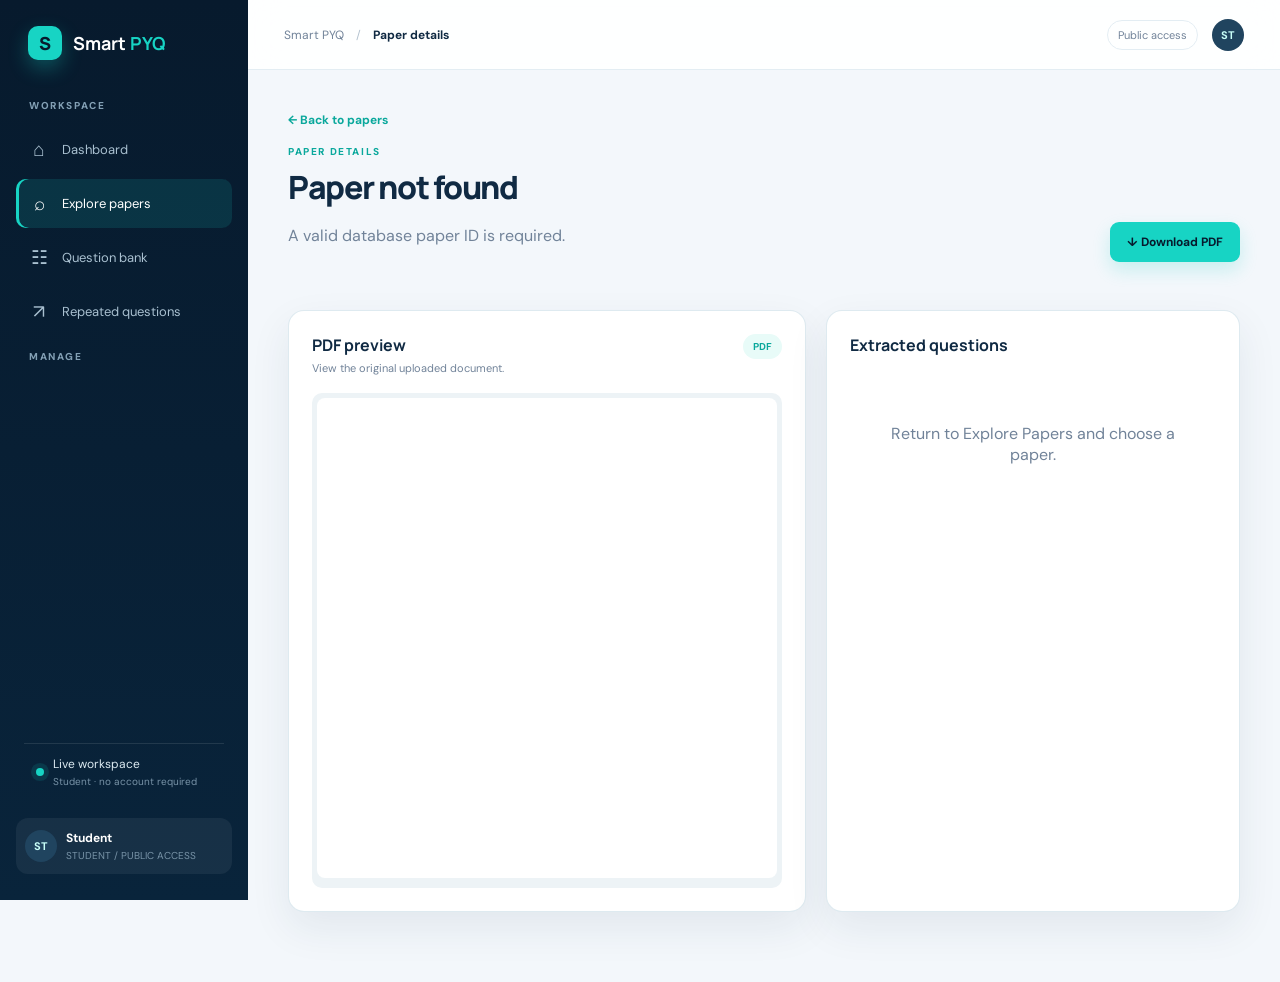
==== frontend/paper-details.html @ f870acc1 "Prepare Smart PYQ System for cloud deployment" ====
<!doctype html>
<html lang="en">
<head>
  <meta charset="utf-8">
  <meta name="viewport" content="width=device-width, initial-scale=1">
  <title>Paper Details | Smart PYQ System</title>
  <link rel="preconnect" href="https://fonts.googleapis.com">
  <link rel="preconnect" href="https://fonts.gstatic.com" crossorigin>
  <link href="https://fonts.googleapis.com/css2?family=DM+Sans:wght@400;500;600;700&family=Manrope:wght@600;700;800&display=swap" rel="stylesheet">
  <link rel="stylesheet" href="css/styles.css">
</head>
<body data-page="details">
  <div id="app-shell"></div>
  <main class="main-content">
    <a class="back-link" href="explore.html">← Back to papers</a>
    <div class="page-heading detail-heading">
      <div><p class="eyebrow">PAPER DETAILS</p><h1 id="detail-title">Loading paper...</h1><p class="muted" id="detail-subtitle"></p></div>
      <button class="button primary" id="download-paper">↓ Download PDF</button>
    </div>
    <div class="detail-meta" id="detail-meta"></div>
    <div class="content-grid detail-layout">
      <section class="card pdf-card">
        <div class="section-heading"><div><h2>PDF preview</h2><p class="muted">View the original uploaded document.</p></div><span class="badge soft">PDF</span></div>
        <div class="pdf-preview"><iframe id="pdf-viewer" title="Question paper PDF" loading="lazy" style="width:100%;height:480px;border:0;border-radius:8px;background:#fff"></iframe><div class="state hidden" id="pdf-unavailable"><h3>PDF unavailable</h3><p>We could not load the original PDF for this paper.</p></div></div>
      </section>
      <section class="card"><div class="section-heading"><div><h2>Extracted questions</h2><p class="muted" id="detail-question-count"></p></div></div><div class="question-stack" id="detail-questions"></div></section>
    </div>
  </main>
  <div class="toast" id="toast"></div>
  <script src="js/mock-data.js"></script><script src="js/api.js"></script><script src="js/app.js"></script>
</body>
</html>
---- frontend/css/styles.css ----
@import url('https://fonts.googleapis.com/css2?family=DM+Sans:wght@400;500;600;700&family=Manrope:wght@600;700;800&display=swap');
:root{--navy:#071a2d;--navy-2:#0d2b45;--cyan:#17d4c4;--cyan-dark:#0aa89c;--canvas:#f3f7fb;--card:#fff;--ink:#102a43;--muted:#718399;--line:#e3edf3;--violet:#8067e8;--orange:#f3a64b;--green:#38ba8a;--shadow:0 16px 40px rgba(20,53,77,.08)}
*{box-sizing:border-box}html{font-family:'DM Sans',sans-serif;color:var(--ink);background:var(--canvas)}body{margin:0;background:var(--canvas);min-height:100vh}a{color:inherit;text-decoration:none}button,input,select{font:inherit}button{cursor:pointer}.hidden{display:none!important}.muted{color:var(--muted)}
.app-shell{display:contents}.sidebar{position:fixed;inset:0 auto 0 0;width:248px;background:linear-gradient(180deg,var(--navy),#09243b);color:#c8d7e3;padding:26px 16px;display:flex;flex-direction:column;z-index:5}.brand{display:flex;align-items:center;gap:11px;color:#fff;font-family:Manrope,sans-serif;font-weight:700;font-size:18px;padding:0 12px 30px}.brand b{color:var(--cyan)}.brand-mark{display:grid;place-items:center;width:34px;height:34px;border-radius:10px;background:var(--cyan);color:var(--navy);font-weight:800;box-shadow:0 8px 20px rgba(23,212,196,.3)}.nav-label,.eyebrow{font-size:10px;letter-spacing:.16em;font-weight:800;color:#83a0b5}.nav-label{padding:0 13px;margin:9px 0 8px}.sidebar nav{display:grid;gap:5px}.sidebar nav a{display:flex;align-items:center;gap:13px;padding:12px 13px;border-radius:10px;font-size:13px;color:#a9c0d0;transition:.2s}.sidebar nav a span{width:20px;font-size:19px;text-align:center}.sidebar nav a:hover,.sidebar nav a.active{color:#fff;background:rgba(23,212,196,.13)}.sidebar nav a.active{box-shadow:inset 3px 0 var(--cyan)}.sidebar-footer{margin-top:auto}.preview-indicator{display:flex;gap:9px;align-items:center;margin:18px 8px;padding:12px;border-top:1px solid rgba(255,255,255,.1);font-size:12px;color:#dceaf1}.preview-indicator i{width:8px;height:8px;border-radius:99px;background:var(--cyan);box-shadow:0 0 0 5px rgba(23,212,196,.12)}.preview-indicator small,.user-profile small{display:block;color:#7994a8;font-size:10px;margin-top:3px}.user-profile{display:flex;align-items:center;gap:9px;padding:12px 9px;border-radius:12px;background:rgba(255,255,255,.06);min-width:0}.user-profile>span:nth-child(2){min-width:0;flex:1}.user-profile strong{font-size:12px;color:#fff;display:block;white-space:nowrap;overflow:hidden;text-overflow:ellipsis}.avatar,.top-avatar{display:grid;place-items:center;width:32px;height:32px;border-radius:50%;background:#20445f;color:#c8fff9;font-size:11px;font-weight:700}.logout-link{background:none;border:0;color:var(--cyan);font-size:11px;padding:3px}.topbar{position:fixed;top:0;right:0;left:248px;height:70px;background:rgba(255,255,255,.9);backdrop-filter:blur(16px);border-bottom:1px solid var(--line);display:flex;align-items:center;padding:0 36px;z-index:4}.breadcrumbs{font-size:12px;color:var(--muted)}.breadcrumbs span{padding:0 9px;color:#b3c2cf}.breadcrumbs strong{color:var(--ink)}.top-actions{margin-left:auto;display:flex;align-items:center;gap:14px}.top-status{font-size:11px;color:var(--muted);padding:7px 10px;border:1px solid var(--line);border-radius:99px}.menu-button,.mobile-close{display:none}.main-content{margin-left:248px;padding:108px 40px 50px;max-width:1600px}.page-heading{display:flex;align-items:flex-end;justify-content:space-between;gap:20px;margin-bottom:28px}.page-heading h1{font:800 32px Manrope,sans-serif;margin:7px 0 8px;letter-spacing:-.04em}.eyebrow{margin:0;color:var(--cyan-dark)}.button{border:1px solid transparent;border-radius:9px;padding:11px 16px;font-weight:700;font-size:12px;display:inline-flex;align-items:center;justify-content:center;gap:8px;transition:.2s}.button.primary{background:var(--cyan);color:var(--navy);box-shadow:0 8px 18px rgba(23,212,196,.2)}.button.primary:hover{background:#27e5d4;transform:translateY(-1px)}.button.ghost{background:#fff;border-color:var(--line);color:var(--ink)}.button:disabled{opacity:.55;cursor:wait}.badge,.count-pill,.type-pill,.frequency-badge,.match-badge{display:inline-flex;align-items:center;border-radius:99px;padding:6px 10px;font-size:10px;font-weight:700}.badge.soft{background:#e8fbf8;color:var(--cyan-dark)}.count-pill{background:#eaf3f8;color:#42637c;margin-left:5px}.card{background:var(--card);border:1px solid rgba(208,225,234,.7);border-radius:16px;box-shadow:var(--shadow);padding:23px}.stats-grid{display:grid;grid-template-columns:repeat(4,1fr);gap:16px;margin-bottom:20px}.stat-card{background:#fff;border:1px solid var(--line);border-radius:14px;padding:18px;display:flex;align-items:center;gap:14px;box-shadow:var(--shadow)}.stat-card p{font-size:11px;color:var(--muted);margin:0 0 5px}.stat-card strong{font:800 25px Manrope,sans-serif;display:block}.stat-card small{font-size:10px;color:var(--muted)}.icon-box{display:grid;place-items:center;width:40px;height:40px;border-radius:11px;background:#e7fbf8;color:var(--cyan-dark);font-size:19px;font-weight:700;flex:none}.icon-box.violet{background:#f0edff;color:var(--violet)}.icon-box.orange{background:#fff4e5;color:var(--orange)}.icon-box.green{background:#eafaf3;color:var(--green)}.content-grid{display:grid;gap:20px;margin-bottom:20px}.content-grid.two-thirds{grid-template-columns:1.5fr 1fr}.section-heading{display:flex;align-items:flex-start;justify-content:space-between;gap:12px;margin-bottom:18px}.section-heading h2{font:700 16px Manrope,sans-serif;margin:0 0 5px}.section-heading p{font-size:11px;margin:0}.text-link,.table-action,.back-link{font-size:12px;font-weight:700;color:var(--cyan-dark)}.bar-chart{display:grid;gap:16px}.bar-row{display:grid;grid-template-columns:130px 1fr 35px 55px;gap:10px;align-items:center;font-size:11px}.bar-row strong{text-align:right}.bar-row small{color:var(--muted);font-size:10px}.bar-track,.freq-track{height:9px;background:#edf4f6;border-radius:99px;overflow:hidden}.bar-track i,.freq-track i{display:block;height:100%;border-radius:inherit;background:linear-gradient(90deg,var(--cyan),#67e6d7)}.quick-actions{display:grid;gap:10px}.quick-action{display:flex;align-items:center;gap:12px;padding:12px;border:1px solid var(--line);border-radius:11px}.quick-action:hover{border-color:var(--cyan);background:#f5fffe}.quick-action>span:nth-child(2){flex:1}.quick-action strong,.quick-action small{display:block}.quick-action strong{font-size:12px}.quick-action small{font-size:10px;color:var(--muted);margin-top:3px}.quick-action .arrow{color:var(--cyan-dark)}.table-card{overflow:hidden}.table-wrap{overflow:auto;margin:0 -23px}.table-wrap table{border-collapse:collapse;width:100%;min-width:720px}th,td{text-align:left;padding:14px 23px;border-bottom:1px solid var(--line);font-size:11px;vertical-align:middle}th{font-size:10px;text-transform:uppercase;letter-spacing:.08em;color:#8ba0b0;background:#fbfdfe}tr:last-child td{border-bottom:0}.paper-cell{display:flex;align-items:center;gap:10px}.paper-cell strong,.paper-cell small{display:block}.paper-cell strong{font-size:11px}.paper-cell small,.table-sub{font-size:10px;color:var(--muted);margin-top:3px}.paper-icon{display:grid;place-items:center;width:32px;height:36px;border-radius:7px;background:#fff0ef;color:#e77065;font-size:9px;font-weight:800}.status-dot{font-size:10px;color:var(--green);white-space:nowrap}.status-dot i{display:inline-block;width:6px;height:6px;border-radius:50%;background:var(--green);margin-right:4px}.filter-card{margin-bottom:20px}.search-field{display:flex;align-items:center;gap:10px;border:1px solid var(--line);border-radius:9px;padding:0 12px;margin-bottom:14px;background:#fbfdfe}.search-field span{color:var(--cyan-dark);font-size:19px}.search-field input{border:0;outline:0;background:transparent;padding:12px 0;width:100%;font-size:12px}.filter-row{display:flex;gap:9px;flex-wrap:wrap}.filter-row select{border:1px solid var(--line);border-radius:8px;padding:10px 12px;background:#fff;color:var(--ink);font-size:11px;min-width:145px;outline:none}.state{text-align:center;padding:28px;color:var(--muted)}.state h3{color:var(--ink);margin:8px 0}.empty-state{border-top:1px solid var(--line)}.notice{padding:12px 14px;border-radius:9px;background:#f4fbfb;color:#527080;font-size:11px;margin-bottom:16px}.analysis-note{border-left:3px solid var(--cyan)}.frequency-row{display:grid;grid-template-columns:30px minmax(140px,1fr) 1fr 35px;gap:10px;align-items:center;margin-bottom:13px;font-size:11px}.rank,.rank-circle{color:var(--cyan-dark);font-weight:800}.frequency-row strong{text-align:right}.highlight-card{display:flex;flex-direction:column;align-items:flex-start;justify-content:center;min-height:180px}.highlight-card .big-number{font:800 38px Manrope,sans-serif;color:var(--cyan-dark);margin-top:12px}.question-text{font-size:11px;line-height:1.5}.number-badge,.rank-circle{display:inline-grid;place-items:center;min-width:26px;height:26px;border-radius:8px;background:#eef8f8;color:var(--cyan-dark);font-size:10px}.rank-circle{border-radius:50%;background:#eafaf7}.match-pair{display:grid;gap:7px;max-width:390px}.match-arrow{color:var(--cyan-dark);font-size:12px}.match-badge{margin-top:8px;background:#edf8f6;color:var(--cyan-dark)}.match-badge.similar{background:#f0edff;color:var(--violet)}.frequency-badge{background:#fff4e5;color:#bd7526}.detail-meta{display:grid;grid-template-columns:repeat(6,1fr);gap:10px;margin-bottom:20px}.detail-meta>div{background:#fff;border:1px solid var(--line);border-radius:11px;padding:14px}.detail-meta span,.detail-meta strong{display:block}.detail-meta span{font-size:10px;color:var(--muted);margin-bottom:6px}.detail-meta strong{font-size:12px}.detail-layout{grid-template-columns:1.25fr 1fr}.pdf-preview{background:#edf3f6;border-radius:10px;padding:5px;min-height:480px}.pdf-preview iframe{height:480px;width:100%;border:0;border-radius:8px;background:#fff}.question-stack{display:grid;gap:10px}.question-item{display:flex;gap:10px;padding:13px;border:1px solid var(--line);border-radius:10px}.question-item p{margin:2px 0;font-size:12px;line-height:1.55}.back-link{display:inline-block;margin-bottom:17px}.form-layout{display:grid;grid-template-columns:1.35fr .8fr;gap:20px}.form-grid{display:grid;grid-template-columns:1fr 1fr;gap:14px}.form-field,.admin-login-form label{display:grid;gap:6px;font-size:11px;font-weight:700}.form-field input,.form-field select,.admin-login-form input{border:1px solid var(--line);border-radius:8px;padding:11px;background:#fbfdfe;outline:none;font-size:12px}.form-field input:focus,.form-field select:focus,.admin-login-form input:focus{border-color:var(--cyan);box-shadow:0 0 0 3px rgba(23,212,196,.12)}.dropzone{border:1.5px dashed #a9c5ce;border-radius:12px;padding:30px;text-align:center;background:#f8fcfd}.dropzone.dragging{border-color:var(--cyan);background:#effffc}.dropzone h3{font:700 15px Manrope;margin:10px 0 4px}.dropzone p{font-size:11px}.file-preview{display:flex;align-items:center;gap:10px;padding:12px;border:1px solid var(--line);border-radius:10px;margin-top:13px}.file-preview>span:nth-child(2){flex:1;text-align:left}.file-preview strong,.file-preview small{display:block}.file-preview small{font-size:10px;color:var(--muted);margin-top:3px}.remove-file{border:0;background:transparent;color:#e27067;font-size:18px}.form-actions{display:flex;gap:10px;margin-top:20px}.auth-page{background:var(--navy);min-height:100vh}.auth-layout{min-height:100vh;display:grid;grid-template-columns:1fr 1fr}.auth-hero{padding:8vh 9vw;color:#d5e6ef;display:flex;flex-direction:column;justify-content:space-between;background:radial-gradient(circle at 70% 30%,#12415b 0,transparent 40%)}.auth-hero .brand{padding:0}.auth-hero h1{font:800 clamp(36px,5vw,64px) Manrope,sans-serif;line-height:1.05;letter-spacing:-.06em;max-width:500px;color:#fff;margin:18px 0}.auth-hero p:not(.eyebrow){max-width:450px;line-height:1.7;color:#9db8c8}.auth-hero-note{font-size:11px;color:var(--cyan)}.auth-panel{background:var(--canvas);display:grid;place-items:center;padding:30px}.auth-card{width:min(100%,470px);background:#fff;border:1px solid var(--line);border-radius:20px;padding:34px;box-shadow:var(--shadow)}.auth-card h2{font:800 25px Manrope;margin:8px 0}.role-grid{margin:24px 0}.role-card{width:100%;display:flex;align-items:center;gap:12px;text-align:left;background:#f7fffe;border:1px solid #ccefeb;border-radius:11px;padding:14px;color:var(--ink)}.role-card:hover{border-color:var(--cyan);transform:translateY(-1px)}.role-card>span:nth-child(2){flex:1}.role-card strong,.role-card small{display:block}.role-card strong{font-size:11px}.role-card small{font-size:10px;color:var(--muted);margin-top:4px}.role-icon{display:grid;place-items:center;width:32px;height:32px;border-radius:9px;background:#f0edff;color:var(--violet)}.admin-login-form{border-top:1px solid var(--line);padding-top:22px;display:grid;gap:12px}.admin-login-form .eyebrow{margin-bottom:2px}.login-error{min-height:16px;color:#d85f59!important}.access-card{text-align:center}.access-icon{display:grid;place-items:center;margin:0 auto 15px;width:42px;height:42px;border-radius:50%;background:#fff4e5;color:#bd7526;font-weight:800}.toast{position:fixed;right:24px;bottom:24px;z-index:10;background:var(--navy);color:#fff;padding:13px 17px;border-radius:10px;font-size:12px;box-shadow:var(--shadow);opacity:0;transform:translateY(10px);pointer-events:none;transition:.2s}.toast.show{opacity:1;transform:none}
@media(max-width:1050px){.stats-grid{grid-template-columns:repeat(2,1fr)}.detail-meta{grid-template-columns:repeat(3,1fr)}.content-grid.two-thirds,.detail-layout,.form-layout{grid-template-columns:1fr}}
@media(max-width:760px){.sidebar{transform:translateX(-100%);transition:.25s}.menu-open .sidebar{transform:none}.mobile-backdrop{display:none;position:fixed;inset:0;background:rgba(7,26,45,.5);z-index:4}.menu-open .mobile-backdrop{display:block}.topbar{left:0;padding:0 18px}.menu-button,.mobile-close{display:block;border:0;background:none;color:var(--ink);font-size:22px}.menu-button{margin-right:14px}.mobile-close{position:absolute;right:14px;top:14px;color:#fff}.top-status{display:none}.main-content{margin-left:0;padding:95px 17px 35px}.page-heading{align-items:flex-start;flex-direction:column}.page-heading h1{font-size:27px}.page-heading>.button{width:100%}.stats-grid{grid-template-columns:1fr 1fr;gap:10px}.stat-card{padding:13px;gap:8px}.stat-card strong{font-size:20px}.stat-card p{font-size:10px}.bar-row{grid-template-columns:92px 1fr 28px}.bar-row small{display:none}.filter-row select,.filter-row .button{flex:1;min-width:130px}.detail-meta{grid-template-columns:1fr 1fr}.form-grid{grid-template-columns:1fr}.auth-layout{grid-template-columns:1fr}.auth-hero{min-height:260px;padding:32px 24px}.auth-hero h1{font-size:36px}.auth-panel{padding:18px}.auth-card{padding:24px}.table-wrap{margin:0 -16px}.card{padding:17px}.section-heading{flex-direction:column}.pdf-preview,.pdf-preview iframe{min-height:330px;height:330px}}
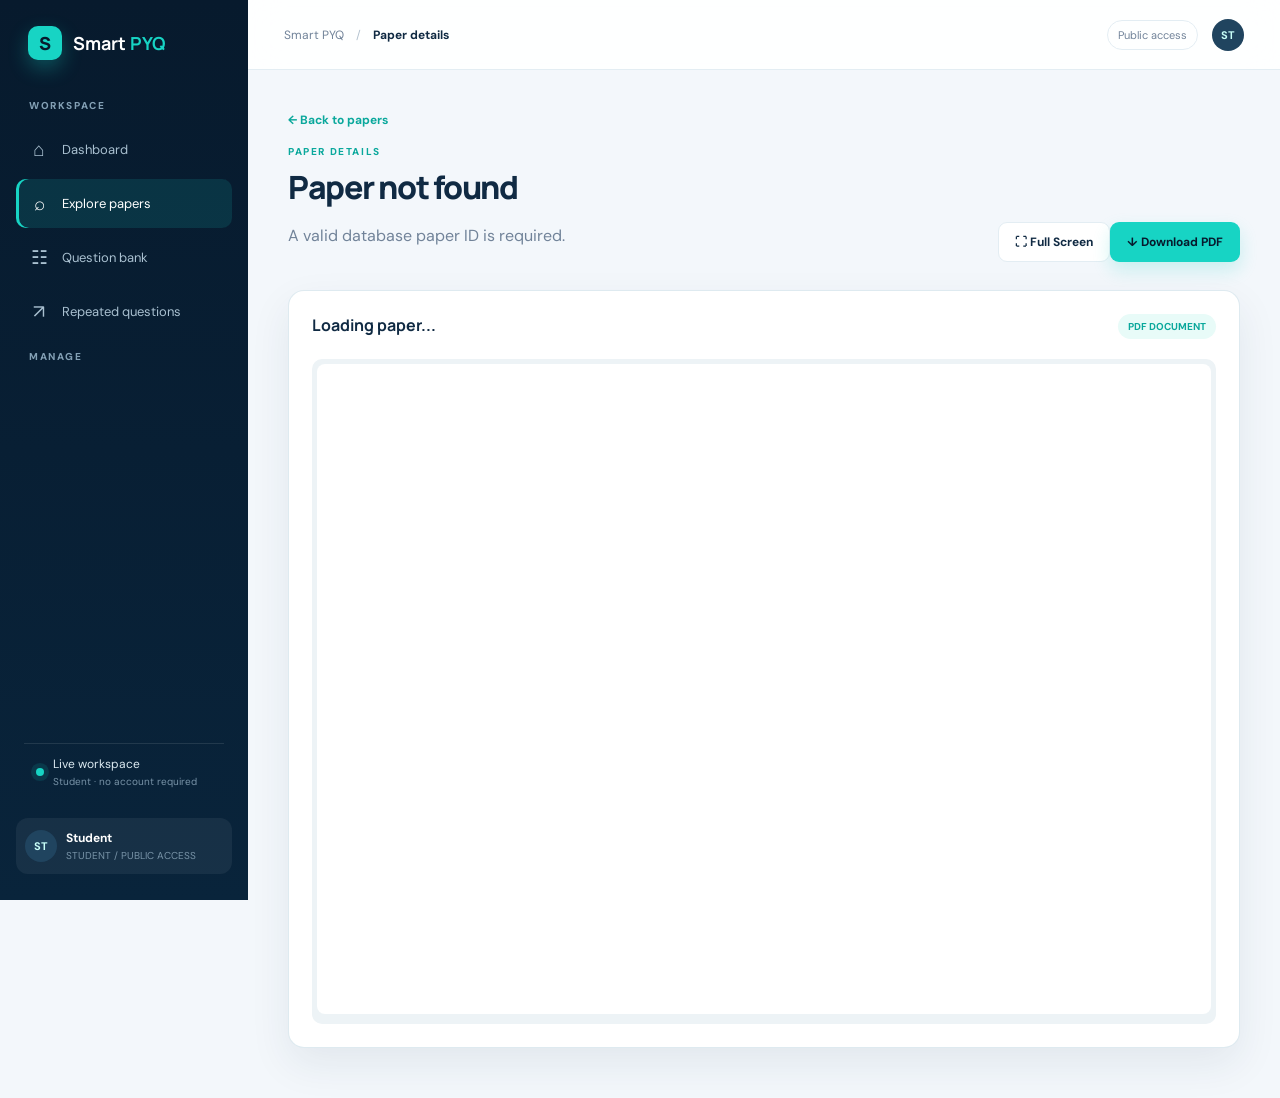
==== commit bfb905c1: "Make paper viewer distraction-free with full-screen controls" ====
--- a/frontend/paper-details.html
+++ b/frontend/paper-details.html
@@ -15,16 +15,12 @@
     <a class="back-link" href="explore.html">← Back to papers</a>
     <div class="page-heading detail-heading">
       <div><p class="eyebrow">PAPER DETAILS</p><h1 id="detail-title">Loading paper...</h1><p class="muted" id="detail-subtitle"></p></div>
-      <button class="button primary" id="download-paper">↓ Download PDF</button>
+      <div class="pdf-actions"><button class="button ghost" id="fullscreen-paper" type="button">⛶ Full Screen</button><button class="button primary" id="download-paper" type="button">↓ Download PDF</button></div>
     </div>
-    <div class="detail-meta" id="detail-meta"></div>
-    <div class="content-grid detail-layout">
-      <section class="card pdf-card">
-        <div class="section-heading"><div><h2>PDF preview</h2><p class="muted">View the original uploaded document.</p></div><span class="badge soft">PDF</span></div>
-        <div class="pdf-preview"><iframe id="pdf-viewer" title="Question paper PDF" loading="lazy" style="width:100%;height:480px;border:0;border-radius:8px;background:#fff"></iframe><div class="state hidden" id="pdf-unavailable"><h3>PDF unavailable</h3><p>We could not load the original PDF for this paper.</p></div></div>
-      </section>
-      <section class="card"><div class="section-heading"><div><h2>Extracted questions</h2><p class="muted" id="detail-question-count"></p></div></div><div class="question-stack" id="detail-questions"></div></section>
-    </div>
+    <section class="card pdf-viewer-card">
+      <div class="section-heading"><div><h2 id="detail-title">Loading paper...</h2><p class="muted" id="detail-subtitle"></p></div><span class="badge soft">PDF DOCUMENT</span></div>
+      <div class="pdf-preview"><iframe id="pdf-viewer" title="Question paper PDF" loading="lazy" allow="fullscreen" style="width:100%;height:calc(100vh - 250px);min-height:620px;border:0;border-radius:8px;background:#fff"></iframe><div class="state hidden" id="pdf-unavailable"><h3>PDF unavailable</h3><p>We could not load the original PDF for this paper.</p></div></div>
+    </section>
   </main>
   <div class="toast" id="toast"></div>
   <script src="js/mock-data.js"></script><script src="js/api.js"></script><script src="js/app.js"></script>
--- a/frontend/css/styles.css
+++ b/frontend/css/styles.css
@@ -4,3 +4,22 @@
 .app-shell{display:contents}.sidebar{position:fixed;inset:0 auto 0 0;width:248px;background:linear-gradient(180deg,var(--navy),#09243b);color:#c8d7e3;padding:26px 16px;display:flex;flex-direction:column;z-index:5}.brand{display:flex;align-items:center;gap:11px;color:#fff;font-family:Manrope,sans-serif;font-weight:700;font-size:18px;padding:0 12px 30px}.brand b{color:var(--cyan)}.brand-mark{display:grid;place-items:center;width:34px;height:34px;border-radius:10px;background:var(--cyan);color:var(--navy);font-weight:800;box-shadow:0 8px 20px rgba(23,212,196,.3)}.nav-label,.eyebrow{font-size:10px;letter-spacing:.16em;font-weight:800;color:#83a0b5}.nav-label{padding:0 13px;margin:9px 0 8px}.sidebar nav{display:grid;gap:5px}.sidebar nav a{display:flex;align-items:center;gap:13px;padding:12px 13px;border-radius:10px;font-size:13px;color:#a9c0d0;transition:.2s}.sidebar nav a span{width:20px;font-size:19px;text-align:center}.sidebar nav a:hover,.sidebar nav a.active{color:#fff;background:rgba(23,212,196,.13)}.sidebar nav a.active{box-shadow:inset 3px 0 var(--cyan)}.sidebar-footer{margin-top:auto}.preview-indicator{display:flex;gap:9px;align-items:center;margin:18px 8px;padding:12px;border-top:1px solid rgba(255,255,255,.1);font-size:12px;color:#dceaf1}.preview-indicator i{width:8px;height:8px;border-radius:99px;background:var(--cyan);box-shadow:0 0 0 5px rgba(23,212,196,.12)}.preview-indicator small,.user-profile small{display:block;color:#7994a8;font-size:10px;margin-top:3px}.user-profile{display:flex;align-items:center;gap:9px;padding:12px 9px;border-radius:12px;background:rgba(255,255,255,.06);min-width:0}.user-profile>span:nth-child(2){min-width:0;flex:1}.user-profile strong{font-size:12px;color:#fff;display:block;white-space:nowrap;overflow:hidden;text-overflow:ellipsis}.avatar,.top-avatar{display:grid;place-items:center;width:32px;height:32px;border-radius:50%;background:#20445f;color:#c8fff9;font-size:11px;font-weight:700}.logout-link{background:none;border:0;color:var(--cyan);font-size:11px;padding:3px}.topbar{position:fixed;top:0;right:0;left:248px;height:70px;background:rgba(255,255,255,.9);backdrop-filter:blur(16px);border-bottom:1px solid var(--line);display:flex;align-items:center;padding:0 36px;z-index:4}.breadcrumbs{font-size:12px;color:var(--muted)}.breadcrumbs span{padding:0 9px;color:#b3c2cf}.breadcrumbs strong{color:var(--ink)}.top-actions{margin-left:auto;display:flex;align-items:center;gap:14px}.top-status{font-size:11px;color:var(--muted);padding:7px 10px;border:1px solid var(--line);border-radius:99px}.menu-button,.mobile-close{display:none}.main-content{margin-left:248px;padding:108px 40px 50px;max-width:1600px}.page-heading{display:flex;align-items:flex-end;justify-content:space-between;gap:20px;margin-bottom:28px}.page-heading h1{font:800 32px Manrope,sans-serif;margin:7px 0 8px;letter-spacing:-.04em}.eyebrow{margin:0;color:var(--cyan-dark)}.button{border:1px solid transparent;border-radius:9px;padding:11px 16px;font-weight:700;font-size:12px;display:inline-flex;align-items:center;justify-content:center;gap:8px;transition:.2s}.button.primary{background:var(--cyan);color:var(--navy);box-shadow:0 8px 18px rgba(23,212,196,.2)}.button.primary:hover{background:#27e5d4;transform:translateY(-1px)}.button.ghost{background:#fff;border-color:var(--line);color:var(--ink)}.button:disabled{opacity:.55;cursor:wait}.badge,.count-pill,.type-pill,.frequency-badge,.match-badge{display:inline-flex;align-items:center;border-radius:99px;padding:6px 10px;font-size:10px;font-weight:700}.badge.soft{background:#e8fbf8;color:var(--cyan-dark)}.count-pill{background:#eaf3f8;color:#42637c;margin-left:5px}.card{background:var(--card);border:1px solid rgba(208,225,234,.7);border-radius:16px;box-shadow:var(--shadow);padding:23px}.stats-grid{display:grid;grid-template-columns:repeat(4,1fr);gap:16px;margin-bottom:20px}.stat-card{background:#fff;border:1px solid var(--line);border-radius:14px;padding:18px;display:flex;align-items:center;gap:14px;box-shadow:var(--shadow)}.stat-card p{font-size:11px;color:var(--muted);margin:0 0 5px}.stat-card strong{font:800 25px Manrope,sans-serif;display:block}.stat-card small{font-size:10px;color:var(--muted)}.icon-box{display:grid;place-items:center;width:40px;height:40px;border-radius:11px;background:#e7fbf8;color:var(--cyan-dark);font-size:19px;font-weight:700;flex:none}.icon-box.violet{background:#f0edff;color:var(--violet)}.icon-box.orange{background:#fff4e5;color:var(--orange)}.icon-box.green{background:#eafaf3;color:var(--green)}.content-grid{display:grid;gap:20px;margin-bottom:20px}.content-grid.two-thirds{grid-template-columns:1.5fr 1fr}.section-heading{display:flex;align-items:flex-start;justify-content:space-between;gap:12px;margin-bottom:18px}.section-heading h2{font:700 16px Manrope,sans-serif;margin:0 0 5px}.section-heading p{font-size:11px;margin:0}.text-link,.table-action,.back-link{font-size:12px;font-weight:700;color:var(--cyan-dark)}.bar-chart{display:grid;gap:16px}.bar-row{display:grid;grid-template-columns:130px 1fr 35px 55px;gap:10px;align-items:center;font-size:11px}.bar-row strong{text-align:right}.bar-row small{color:var(--muted);font-size:10px}.bar-track,.freq-track{height:9px;background:#edf4f6;border-radius:99px;overflow:hidden}.bar-track i,.freq-track i{display:block;height:100%;border-radius:inherit;background:linear-gradient(90deg,var(--cyan),#67e6d7)}.quick-actions{display:grid;gap:10px}.quick-action{display:flex;align-items:center;gap:12px;padding:12px;border:1px solid var(--line);border-radius:11px}.quick-action:hover{border-color:var(--cyan);background:#f5fffe}.quick-action>span:nth-child(2){flex:1}.quick-action strong,.quick-action small{display:block}.quick-action strong{font-size:12px}.quick-action small{font-size:10px;color:var(--muted);margin-top:3px}.quick-action .arrow{color:var(--cyan-dark)}.table-card{overflow:hidden}.table-wrap{overflow:auto;margin:0 -23px}.table-wrap table{border-collapse:collapse;width:100%;min-width:720px}th,td{text-align:left;padding:14px 23px;border-bottom:1px solid var(--line);font-size:11px;vertical-align:middle}th{font-size:10px;text-transform:uppercase;letter-spacing:.08em;color:#8ba0b0;background:#fbfdfe}tr:last-child td{border-bottom:0}.paper-cell{display:flex;align-items:center;gap:10px}.paper-cell strong,.paper-cell small{display:block}.paper-cell strong{font-size:11px}.paper-cell small,.table-sub{font-size:10px;color:var(--muted);margin-top:3px}.paper-icon{display:grid;place-items:center;width:32px;height:36px;border-radius:7px;background:#fff0ef;color:#e77065;font-size:9px;font-weight:800}.status-dot{font-size:10px;color:var(--green);white-space:nowrap}.status-dot i{display:inline-block;width:6px;height:6px;border-radius:50%;background:var(--green);margin-right:4px}.filter-card{margin-bottom:20px}.search-field{display:flex;align-items:center;gap:10px;border:1px solid var(--line);border-radius:9px;padding:0 12px;margin-bottom:14px;background:#fbfdfe}.search-field span{color:var(--cyan-dark);font-size:19px}.search-field input{border:0;outline:0;background:transparent;padding:12px 0;width:100%;font-size:12px}.filter-row{display:flex;gap:9px;flex-wrap:wrap}.filter-row select{border:1px solid var(--line);border-radius:8px;padding:10px 12px;background:#fff;color:var(--ink);font-size:11px;min-width:145px;outline:none}.state{text-align:center;padding:28px;color:var(--muted)}.state h3{color:var(--ink);margin:8px 0}.empty-state{border-top:1px solid var(--line)}.notice{padding:12px 14px;border-radius:9px;background:#f4fbfb;color:#527080;font-size:11px;margin-bottom:16px}.analysis-note{border-left:3px solid var(--cyan)}.frequency-row{display:grid;grid-template-columns:30px minmax(140px,1fr) 1fr 35px;gap:10px;align-items:center;margin-bottom:13px;font-size:11px}.rank,.rank-circle{color:var(--cyan-dark);font-weight:800}.frequency-row strong{text-align:right}.highlight-card{display:flex;flex-direction:column;align-items:flex-start;justify-content:center;min-height:180px}.highlight-card .big-number{font:800 38px Manrope,sans-serif;color:var(--cyan-dark);margin-top:12px}.question-text{font-size:11px;line-height:1.5}.number-badge,.rank-circle{display:inline-grid;place-items:center;min-width:26px;height:26px;border-radius:8px;background:#eef8f8;color:var(--cyan-dark);font-size:10px}.rank-circle{border-radius:50%;background:#eafaf7}.match-pair{display:grid;gap:7px;max-width:390px}.match-arrow{color:var(--cyan-dark);font-size:12px}.match-badge{margin-top:8px;background:#edf8f6;color:var(--cyan-dark)}.match-badge.similar{background:#f0edff;color:var(--violet)}.frequency-badge{background:#fff4e5;color:#bd7526}.detail-meta{display:grid;grid-template-columns:repeat(6,1fr);gap:10px;margin-bottom:20px}.detail-meta>div{background:#fff;border:1px solid var(--line);border-radius:11px;padding:14px}.detail-meta span,.detail-meta strong{display:block}.detail-meta span{font-size:10px;color:var(--muted);margin-bottom:6px}.detail-meta strong{font-size:12px}.detail-layout{grid-template-columns:1.25fr 1fr}.pdf-preview{background:#edf3f6;border-radius:10px;padding:5px;min-height:480px}.pdf-preview iframe{height:480px;width:100%;border:0;border-radius:8px;background:#fff}.question-stack{display:grid;gap:10px}.question-item{display:flex;gap:10px;padding:13px;border:1px solid var(--line);border-radius:10px}.question-item p{margin:2px 0;font-size:12px;line-height:1.55}.back-link{display:inline-block;margin-bottom:17px}.form-layout{display:grid;grid-template-columns:1.35fr .8fr;gap:20px}.form-grid{display:grid;grid-template-columns:1fr 1fr;gap:14px}.form-field,.admin-login-form label{display:grid;gap:6px;font-size:11px;font-weight:700}.form-field input,.form-field select,.admin-login-form input{border:1px solid var(--line);border-radius:8px;padding:11px;background:#fbfdfe;outline:none;font-size:12px}.form-field input:focus,.form-field select:focus,.admin-login-form input:focus{border-color:var(--cyan);box-shadow:0 0 0 3px rgba(23,212,196,.12)}.dropzone{border:1.5px dashed #a9c5ce;border-radius:12px;padding:30px;text-align:center;background:#f8fcfd}.dropzone.dragging{border-color:var(--cyan);background:#effffc}.dropzone h3{font:700 15px Manrope;margin:10px 0 4px}.dropzone p{font-size:11px}.file-preview{display:flex;align-items:center;gap:10px;padding:12px;border:1px solid var(--line);border-radius:10px;margin-top:13px}.file-preview>span:nth-child(2){flex:1;text-align:left}.file-preview strong,.file-preview small{display:block}.file-preview small{font-size:10px;color:var(--muted);margin-top:3px}.remove-file{border:0;background:transparent;color:#e27067;font-size:18px}.form-actions{display:flex;gap:10px;margin-top:20px}.auth-page{background:var(--navy);min-height:100vh}.auth-layout{min-height:100vh;display:grid;grid-template-columns:1fr 1fr}.auth-hero{padding:8vh 9vw;color:#d5e6ef;display:flex;flex-direction:column;justify-content:space-between;background:radial-gradient(circle at 70% 30%,#12415b 0,transparent 40%)}.auth-hero .brand{padding:0}.auth-hero h1{font:800 clamp(36px,5vw,64px) Manrope,sans-serif;line-height:1.05;letter-spacing:-.06em;max-width:500px;color:#fff;margin:18px 0}.auth-hero p:not(.eyebrow){max-width:450px;line-height:1.7;color:#9db8c8}.auth-hero-note{font-size:11px;color:var(--cyan)}.auth-panel{background:var(--canvas);display:grid;place-items:center;padding:30px}.auth-card{width:min(100%,470px);background:#fff;border:1px solid var(--line);border-radius:20px;padding:34px;box-shadow:var(--shadow)}.auth-card h2{font:800 25px Manrope;margin:8px 0}.role-grid{margin:24px 0}.role-card{width:100%;display:flex;align-items:center;gap:12px;text-align:left;background:#f7fffe;border:1px solid #ccefeb;border-radius:11px;padding:14px;color:var(--ink)}.role-card:hover{border-color:var(--cyan);transform:translateY(-1px)}.role-card>span:nth-child(2){flex:1}.role-card strong,.role-card small{display:block}.role-card strong{font-size:11px}.role-card small{font-size:10px;color:var(--muted);margin-top:4px}.role-icon{display:grid;place-items:center;width:32px;height:32px;border-radius:9px;background:#f0edff;color:var(--violet)}.admin-login-form{border-top:1px solid var(--line);padding-top:22px;display:grid;gap:12px}.admin-login-form .eyebrow{margin-bottom:2px}.login-error{min-height:16px;color:#d85f59!important}.access-card{text-align:center}.access-icon{display:grid;place-items:center;margin:0 auto 15px;width:42px;height:42px;border-radius:50%;background:#fff4e5;color:#bd7526;font-weight:800}.toast{position:fixed;right:24px;bottom:24px;z-index:10;background:var(--navy);color:#fff;padding:13px 17px;border-radius:10px;font-size:12px;box-shadow:var(--shadow);opacity:0;transform:translateY(10px);pointer-events:none;transition:.2s}.toast.show{opacity:1;transform:none}
 @media(max-width:1050px){.stats-grid{grid-template-columns:repeat(2,1fr)}.detail-meta{grid-template-columns:repeat(3,1fr)}.content-grid.two-thirds,.detail-layout,.form-layout{grid-template-columns:1fr}}
 @media(max-width:760px){.sidebar{transform:translateX(-100%);transition:.25s}.menu-open .sidebar{transform:none}.mobile-backdrop{display:none;position:fixed;inset:0;background:rgba(7,26,45,.5);z-index:4}.menu-open .mobile-backdrop{display:block}.topbar{left:0;padding:0 18px}.menu-button,.mobile-close{display:block;border:0;background:none;color:var(--ink);font-size:22px}.menu-button{margin-right:14px}.mobile-close{position:absolute;right:14px;top:14px;color:#fff}.top-status{display:none}.main-content{margin-left:0;padding:95px 17px 35px}.page-heading{align-items:flex-start;flex-direction:column}.page-heading h1{font-size:27px}.page-heading>.button{width:100%}.stats-grid{grid-template-columns:1fr 1fr;gap:10px}.stat-card{padding:13px;gap:8px}.stat-card strong{font-size:20px}.stat-card p{font-size:10px}.bar-row{grid-template-columns:92px 1fr 28px}.bar-row small{display:none}.filter-row select,.filter-row .button{flex:1;min-width:130px}.detail-meta{grid-template-columns:1fr 1fr}.form-grid{grid-template-columns:1fr}.auth-layout{grid-template-columns:1fr}.auth-hero{min-height:260px;padding:32px 24px}.auth-hero h1{font-size:36px}.auth-panel{padding:18px}.auth-card{padding:24px}.table-wrap{margin:0 -16px}.card{padding:17px}.section-heading{flex-direction:column}.pdf-preview,.pdf-preview iframe{min-height:330px;height:330px}}
+
+/* Course/year/subject folder explorer */
+.dashboard-stats{grid-template-columns:repeat(2,minmax(180px,240px));margin-bottom:22px}
+.folder-explorer{padding:26px}
+.folder-heading{display:flex;align-items:center;justify-content:space-between;gap:16px}
+.folder-heading h2{font:800 22px Manrope,sans-serif;margin:7px 0}
+.folder-breadcrumbs{display:flex;align-items:center;gap:9px;flex-wrap:wrap;margin:18px 0;color:#8a9bad;font-size:12px}
+.folder-breadcrumbs button{border:0;background:transparent;color:var(--cyan-dark);font-weight:700;padding:3px;cursor:pointer}
+.folder-breadcrumbs button.current{color:var(--ink)}
+.folder-grid{display:grid;grid-template-columns:repeat(auto-fill,minmax(155px,1fr));gap:15px}
+.folder-card{min-height:145px;border:1px solid var(--line);border-radius:15px;background:linear-gradient(145deg,#fff,#f8fbff);box-shadow:0 8px 22px rgba(30,55,90,.06);padding:18px 14px;display:flex;flex-direction:column;align-items:center;justify-content:center;gap:8px;text-align:center;color:var(--ink);transition:transform .18s,border-color .18s,box-shadow .18s;cursor:pointer}
+.folder-card:hover{transform:translateY(-4px);border-color:#a99af8;box-shadow:0 14px 28px rgba(89,68,170,.13)}
+.folder-art{font-size:37px;line-height:1.1;filter:drop-shadow(0 5px 5px rgba(230,165,0,.15))}
+.folder-card strong{font-size:13px;overflow-wrap:anywhere}
+.folder-card small{font-size:10px;color:var(--muted)}
+.folder-open{font-size:10px;color:var(--violet);font-weight:700;margin-top:3px}
+.paper-folder{text-decoration:none}
+.pdf-art{font-size:14px;font-weight:800;color:#e76b65;background:#fff0ef;border-radius:9px;padding:12px 10px}
+@media(max-width:760px){.dashboard-stats{grid-template-columns:1fr 1fr}.folder-explorer{padding:17px}.folder-grid{grid-template-columns:repeat(2,minmax(0,1fr))}.folder-card{min-height:125px;padding:13px 9px}}
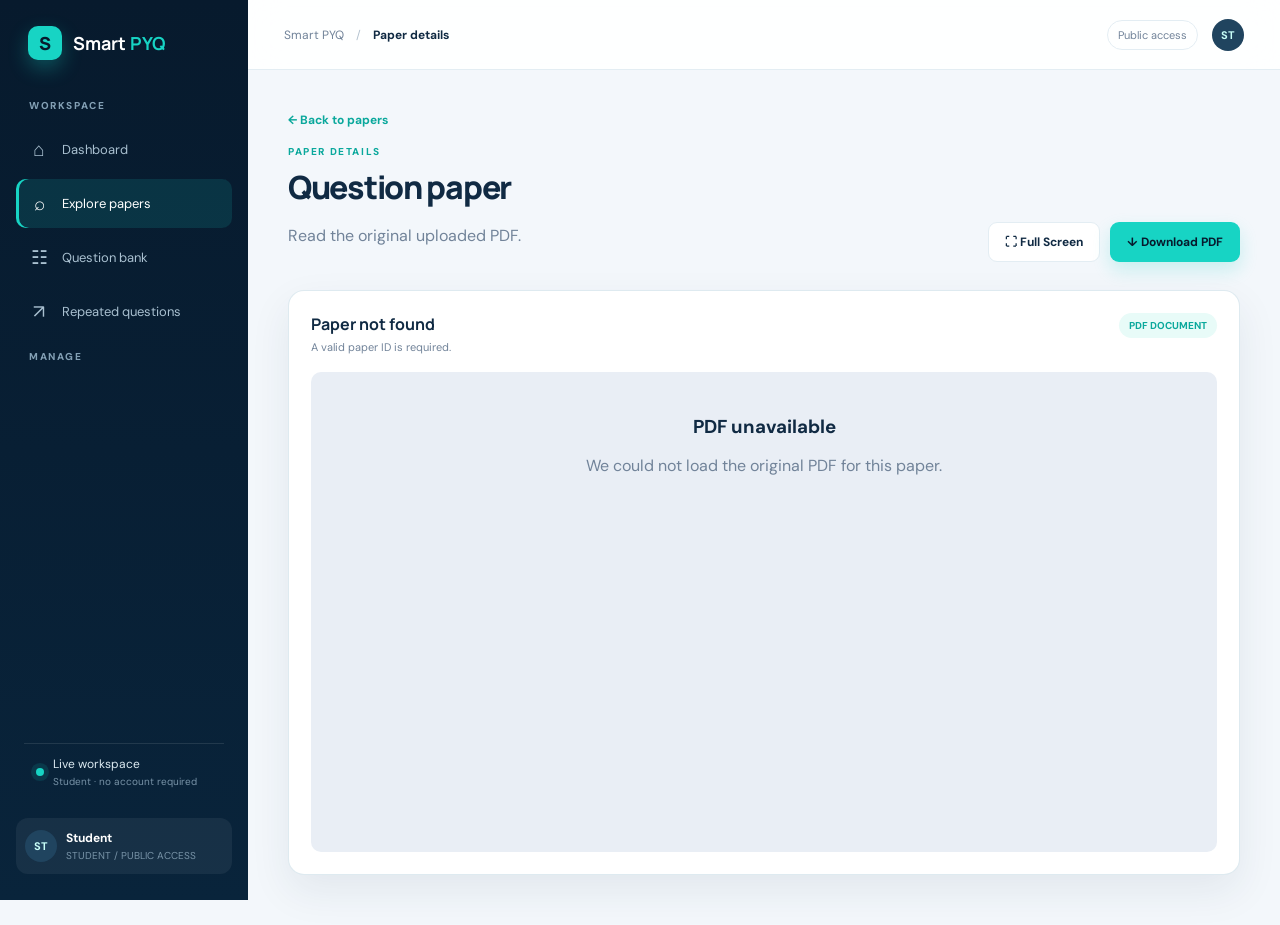
==== commit 89490a71: "Remove duplicate PDF viewer title elements" ====
--- a/frontend/paper-details.html
+++ b/frontend/paper-details.html
@@ -14,7 +14,7 @@
   <main class="main-content">
     <a class="back-link" href="explore.html">← Back to papers</a>
     <div class="page-heading detail-heading">
-      <div><p class="eyebrow">PAPER DETAILS</p><h1 id="detail-title">Loading paper...</h1><p class="muted" id="detail-subtitle"></p></div>
+      <div><p class="eyebrow">PAPER DETAILS</p><h1>Question paper</h1><p class="muted">Read the original uploaded PDF.</p></div>
       <div class="pdf-actions"><button class="button ghost" id="fullscreen-paper" type="button">⛶ Full Screen</button><button class="button primary" id="download-paper" type="button">↓ Download PDF</button></div>
     </div>
     <section class="card pdf-viewer-card">
--- a/frontend/css/styles.css
+++ b/frontend/css/styles.css
@@ -23,3 +23,9 @@
 .paper-folder{text-decoration:none}
 .pdf-art{font-size:14px;font-weight:800;color:#e76b65;background:#fff0ef;border-radius:9px;padding:12px 10px}
 @media(max-width:760px){.dashboard-stats{grid-template-columns:1fr 1fr}.folder-explorer{padding:17px}.folder-grid{grid-template-columns:repeat(2,minmax(0,1fr))}.folder-card{min-height:125px;padding:13px 9px}}
+
+.pdf-actions{display:flex;gap:10px;align-items:center}
+.pdf-viewer-card{padding:22px}
+.pdf-viewer-card .pdf-preview{padding:6px;background:#e9eef5}
+.pdf-viewer-card iframe:fullscreen{width:100vw!important;height:100vh!important;min-height:100vh!important;border:0;border-radius:0}
+@media(max-width:760px){.pdf-actions{width:100%}.pdf-actions .button{flex:1}.pdf-viewer-card iframe{height:calc(100vh - 240px)!important;min-height:480px!important}}
